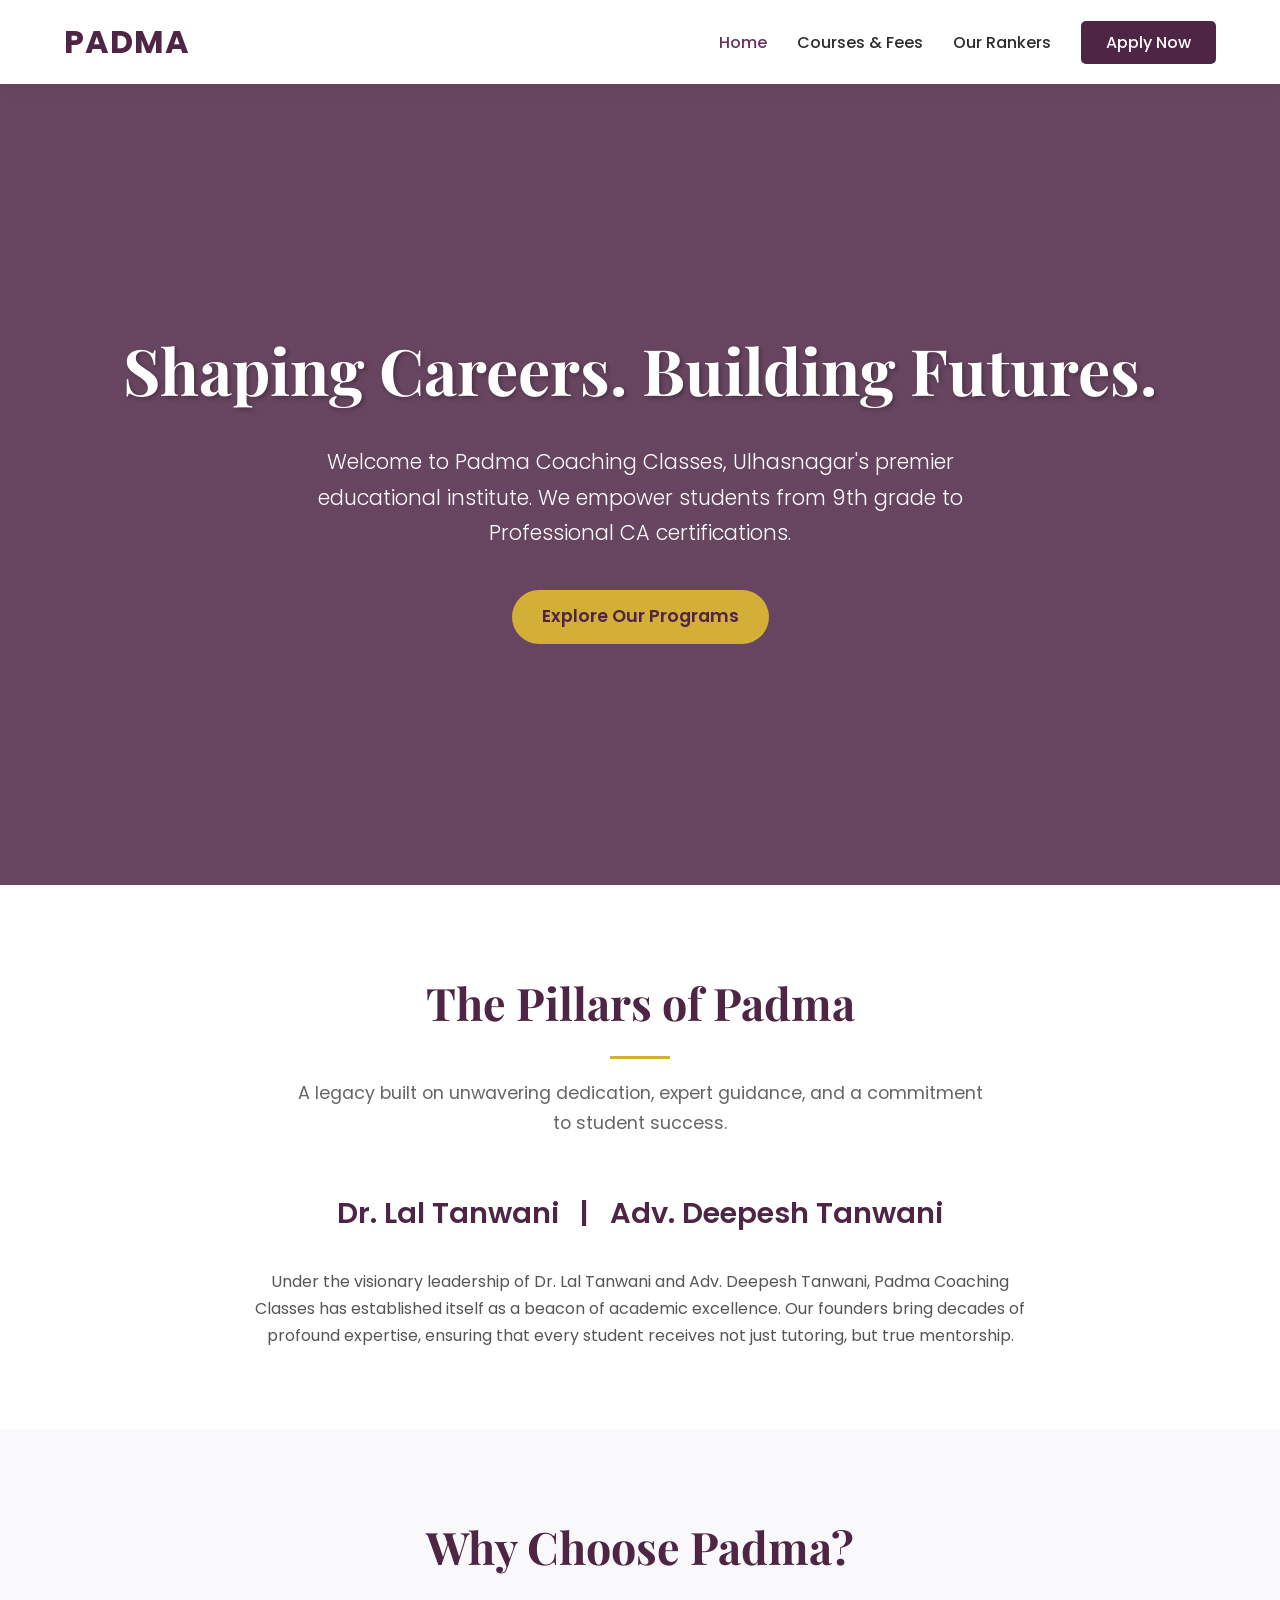
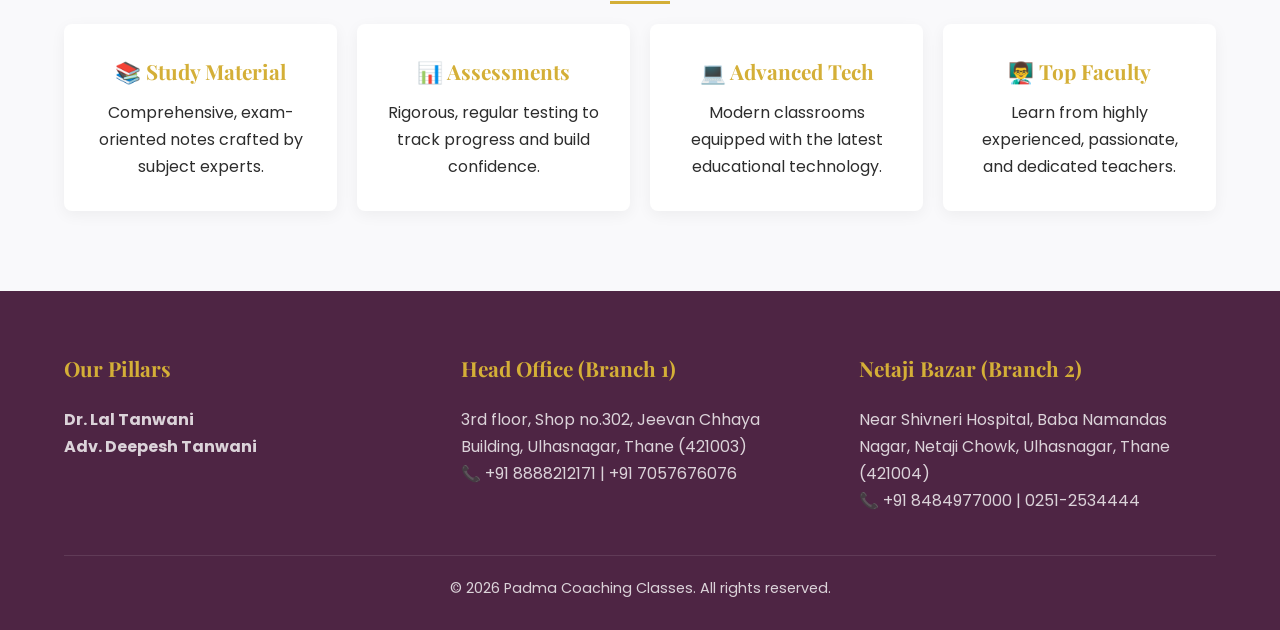
==== index.html @ 33308993 "Add files via upload" ====
<!DOCTYPE html>
<html lang="en">
<head>
    <meta charset="UTF-8">
    <title>Padma Coaching Classes | Legacy of Excellence</title>
    <link rel="stylesheet" href="style.css">
    <style>
        .hero { height: 90vh; display: flex; align-items: center; justify-content: center; text-align: center; background: linear-gradient(rgba(78, 37, 68, 0.85), rgba(78, 37, 68, 0.85)), url('https://images.unsplash.com/photo-1523050854058-8df90110c9f1?ixlib=rb-4.0.3&auto=format&fit=crop&w=1920&q=80') center/cover; color: var(--text-light); }
        .hero h1 { color: var(--text-light); font-size: 4rem; margin-bottom: 20px; text-shadow: 2px 2px 4px rgba(0,0,0,0.3); }
        .hero p { font-size: 1.3rem; max-width: 700px; margin: 0 auto 40px; font-weight: 300; }
        .pillars-section { background-color: white; }
        .pillar-names { font-size: 1.8rem; color: var(--primary); font-weight: 600; text-align: center; margin-bottom: 30px; }
    </style>
</head>
<body>

    <header>
        <div class="logo">PADMA</div>
        <nav>
            <ul>
                <li><a href="index.html" class="active">Home</a></li>
                <li><a href="courses.html">Courses & Fees</a></li>
                <li><a href="rankers.html">Our Rankers</a></li>
                <li><a href="apply.html" class="nav-btn">Apply Now</a></li>
            </ul>
        </nav>
    </header>

    <section class="hero">
        <div>
            <h1>Shaping Careers. Building Futures.</h1>
            <p>Welcome to Padma Coaching Classes, Ulhasnagar's premier educational institute. We empower students from 9th grade to Professional CA certifications.</p>
            <a href="courses.html" class="btn-primary">Explore Our Programs</a>
        </div>
    </section>

    <section class="section-padding pillars-section">
        <h2 class="section-title">The Pillars of Padma</h2>
        <p class="section-subtitle">A legacy built on unwavering dedication, expert guidance, and a commitment to student success.</p>
        
        <div class="pillar-names">
            Dr. Lal Tanwani &nbsp; | &nbsp; Adv. Deepesh Tanwani
        </div>
        <p style="text-align: center; max-width: 800px; margin: 0 auto; color: #555;">
            Under the visionary leadership of Dr. Lal Tanwani and Adv. Deepesh Tanwani, Padma Coaching Classes has established itself as a beacon of academic excellence. Our founders bring decades of profound expertise, ensuring that every student receives not just tutoring, but true mentorship.
        </p>
    </section>

    <section class="section-padding" style="background-color: var(--bg-light);">
        <h2 class="section-title">Why Choose Padma?</h2>
        <div class="grid-4">
            <div class="feature-box">
                <h3 style="color: var(--accent);">📚 Study Material</h3>
                <p>Comprehensive, exam-oriented notes crafted by subject experts.</p>
            </div>
            <div class="feature-box">
                <h3 style="color: var(--accent);">📊 Assessments</h3>
                <p>Rigorous, regular testing to track progress and build confidence.</p>
            </div>
            <div class="feature-box">
                <h3 style="color: var(--accent);">💻 Advanced Tech</h3>
                <p>Modern classrooms equipped with the latest educational technology.</p>
            </div>
            <div class="feature-box">
                <h3 style="color: var(--accent);">👨‍🏫 Top Faculty</h3>
                <p>Learn from highly experienced, passionate, and dedicated teachers.</p>
            </div>
        </div>
    </section>

    <footer>
        <div class="footer-grid">
            <div class="footer-col">
                <h3>Our Pillars</h3>
                <p><strong>Dr. Lal Tanwani</strong></p>
                <p><strong>Adv. Deepesh Tanwani</strong></p>
            </div>
            <div class="footer-col">
                <h3>Head Office (Branch 1)</h3>
                <p>3rd floor, Shop no.302, Jeevan Chhaya Building, Ulhasnagar, Thane (421003)</p>
                <p>📞 +91 8888212171 | +91 7057676076</p>
            </div>
            <div class="footer-col">
                <h3>Netaji Bazar (Branch 2)</h3>
                <p>Near Shivneri Hospital, Baba Namandas Nagar, Netaji Chowk, Ulhasnagar, Thane (421004)</p>
                <p>📞 +91 8484977000 | 0251-2534444</p>
            </div>
        </div>
        <div class="footer-bottom">
            <p>&copy; 2026 Padma Coaching Classes. All rights reserved.</p>
        </div>
    </footer>

</body>
</html>
---- style.css ----
@import url('https://fonts.googleapis.com/css2?family=Playfair+Display:wght@600;700&family=Poppins:wght@300;400;500;600&display=swap');

:root {
    --primary: #4e2544; /* Padma Plum */
    --primary-light: #6b335d;
    --accent: #d4af37; /* Premium Gold */
    --text-dark: #2d2d2d;
    --text-light: #ffffff;
    --bg-light: #f9f9fb;
    --transition: all 0.3s ease;
}

* { margin: 0; padding: 0; box-sizing: border-box; }

body {
    font-family: 'Poppins', sans-serif;
    color: var(--text-dark);
    line-height: 1.7;
    background-color: var(--bg-light);
    padding-top: 75px;
    display: flex;
    flex-direction: column;
    min-height: 100vh;
}

h1, h2, h3, h4 { font-family: 'Playfair Display', serif; color: var(--primary); }
a { text-decoration: none; }

/* Navigation */
header {
    background-color: var(--text-light);
    box-shadow: 0 2px 15px rgba(0,0,0,0.05);
    position: fixed;
    width: 100%;
    top: 0;
    z-index: 1000;
    display: flex;
    justify-content: space-between;
    align-items: center;
    padding: 15px 5%;
}

.logo { font-size: 2rem; font-weight: 700; color: var(--primary); letter-spacing: 1px; }

nav ul { display: flex; list-style: none; gap: 30px; align-items: center; }
nav a { color: var(--text-dark); font-weight: 500; transition: var(--transition); }
nav a:hover, nav a.active { color: var(--primary-light); }
.nav-btn { background-color: var(--primary); color: var(--text-light) !important; padding: 10px 25px; border-radius: 5px; }
.nav-btn:hover { background-color: var(--primary-light); }

/* Buttons */
.btn-primary {
    background-color: var(--accent);
    color: var(--primary);
    padding: 12px 30px;
    font-size: 1.1rem;
    font-weight: 600;
    border-radius: 30px;
    transition: var(--transition);
    border: none;
    cursor: pointer;
    display: inline-block;
    text-align: center;
}
.btn-primary:hover { transform: translateY(-3px); box-shadow: 0 10px 20px rgba(0,0,0,0.15); }
.btn-outline { background: transparent; border: 2px solid var(--primary); color: var(--primary); }
.btn-outline:hover { background: var(--primary); color: var(--text-light); }

/* Layouts & Typography */
.section-padding { padding: 80px 5%; }
.section-title { text-align: center; font-size: 2.8rem; margin-bottom: 20px; }
.section-subtitle { text-align: center; color: #666; margin-bottom: 50px; font-size: 1.1rem; max-width: 700px; margin-left: auto; margin-right: auto; }
.section-title::after { content: ''; display: block; width: 60px; height: 3px; background-color: var(--accent); margin: 15px auto 0; }
.grid-2 { display: grid; grid-template-columns: repeat(auto-fit, minmax(400px, 1fr)); gap: 40px; }
.grid-3 { display: grid; grid-template-columns: repeat(auto-fit, minmax(300px, 1fr)); gap: 30px; }
.grid-4 { display: grid; grid-template-columns: repeat(auto-fit, minmax(200px, 1fr)); gap: 20px; }

/* Cards */
.card {
    background: var(--text-light);
    padding: 40px 30px;
    border-radius: 10px;
    box-shadow: 0 10px 30px rgba(0,0,0,0.04);
    transition: var(--transition);
    border-top: 4px solid var(--primary);
    display: flex;
    flex-direction: column;
    justify-content: space-between;
}
.card:hover { transform: translateY(-10px); box-shadow: 0 15px 40px rgba(0,0,0,0.1); }
.fee-tag { font-size: 1.8rem; color: var(--primary-light); font-weight: 600; margin: 20px 0; }
.fee-tag span { font-size: 1rem; color: #666; font-weight: 400; }

/* Features (Why Choose Us) */
.feature-box { text-align: center; padding: 30px; background: white; border-radius: 8px; box-shadow: 0 4px 15px rgba(0,0,0,0.05); }
.feature-box h3 { margin-bottom: 10px; font-size: 1.3rem; }

/* Forms */
.form-wrapper { max-width: 600px; margin: 0 auto; background: var(--text-light); padding: 50px; border-radius: 10px; box-shadow: 0 15px 40px rgba(0,0,0,0.08); }
.form-group { margin-bottom: 20px; }
.form-group label { display: block; margin-bottom: 8px; font-weight: 500; color: var(--primary); }
.form-control { width: 100%; padding: 12px; border: 1px solid #ccc; border-radius: 5px; font-family: 'Poppins', sans-serif; }
.form-control:focus { outline: none; border-color: var(--primary); }

/* Footer */
footer { background-color: var(--primary); color: rgba(255,255,255,0.8); padding: 60px 5% 30px; margin-top: auto; }
.footer-grid { display: grid; grid-template-columns: repeat(auto-fit, minmax(250px, 1fr)); gap: 40px; margin-bottom: 40px; }
.footer-col h3 { color: var(--accent); margin-bottom: 20px; font-size: 1.3rem; }
.footer-bottom { text-align: center; padding-top: 20px; border-top: 1px solid rgba(255,255,255,0.1); font-size: 0.9rem; }
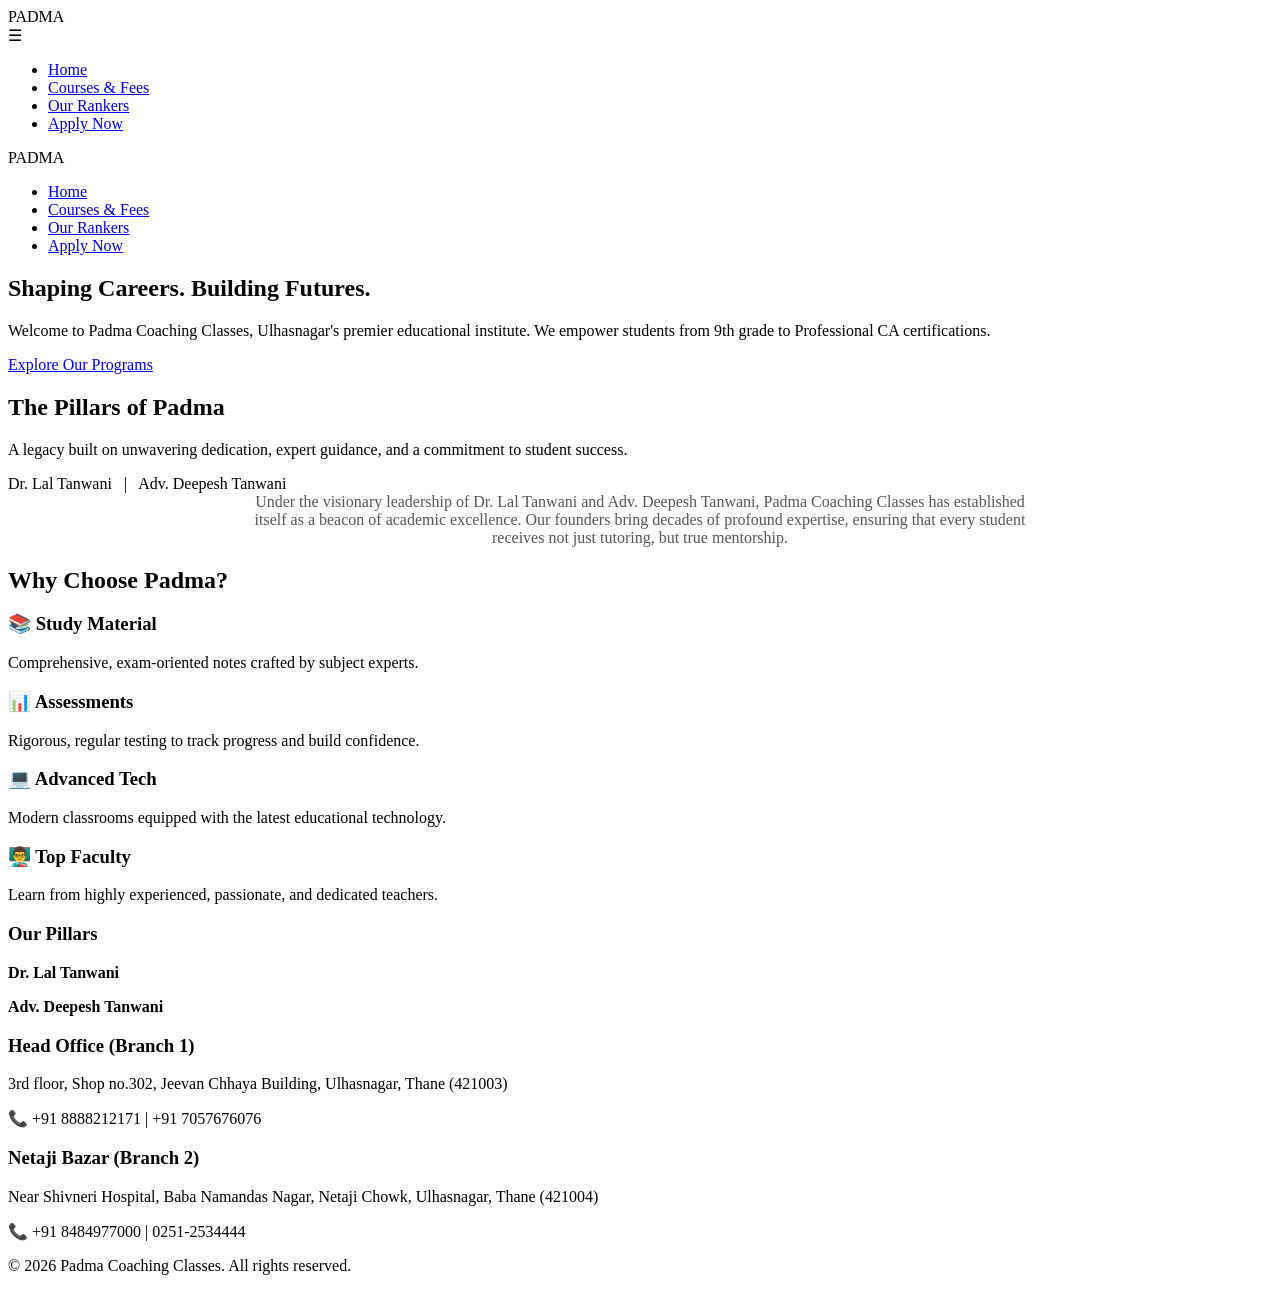
==== commit d5c16a98: "Refactor index.html for improved layout and navigation Updated HTML structure and added a menu toggl" ====
--- a/index.html
+++ b/index.html
@@ -1,17 +1,17 @@
 <!DOCTYPE html>
 <html lang="en">
-<head>
-    <meta charset="UTF-8">
-    <title>Padma Coaching Classes | Legacy of Excellence</title>
-    <link rel="stylesheet" href="style.css">
-    <style>
-        .hero { height: 90vh; display: flex; align-items: center; justify-content: center; text-align: center; background: linear-gradient(rgba(78, 37, 68, 0.85), rgba(78, 37, 68, 0.85)), url('https://images.unsplash.com/photo-1523050854058-8df90110c9f1?ixlib=rb-4.0.3&auto=format&fit=crop&w=1920&q=80') center/cover; color: var(--text-light); }
-        .hero h1 { color: var(--text-light); font-size: 4rem; margin-bottom: 20px; text-shadow: 2px 2px 4px rgba(0,0,0,0.3); }
-        .hero p { font-size: 1.3rem; max-width: 700px; margin: 0 auto 40px; font-weight: 300; }
-        .pillars-section { background-color: white; }
-        .pillar-names { font-size: 1.8rem; color: var(--primary); font-weight: 600; text-align: center; margin-bottom: 30px; }
-    </style>
-</head>
+<header>
+        <div class="logo">PADMA</div>
+        <div class="menu-toggle" onclick="toggleMenu()">☰</div>
+        <nav>
+            <ul id="nav-menu">
+                <li><a href="index.html">Home</a></li>
+                <li><a href="courses.html">Courses & Fees</a></li>
+                <li><a href="rankers.html">Our Rankers</a></li>
+                <li><a href="apply.html" class="nav-btn">Apply Now</a></li>
+            </ul>
+        </nav>
+    </header>
 <body>
 
     <header>
@@ -92,4 +92,6 @@
     </footer>
 
 </body>
-</html>+
+</html>
+
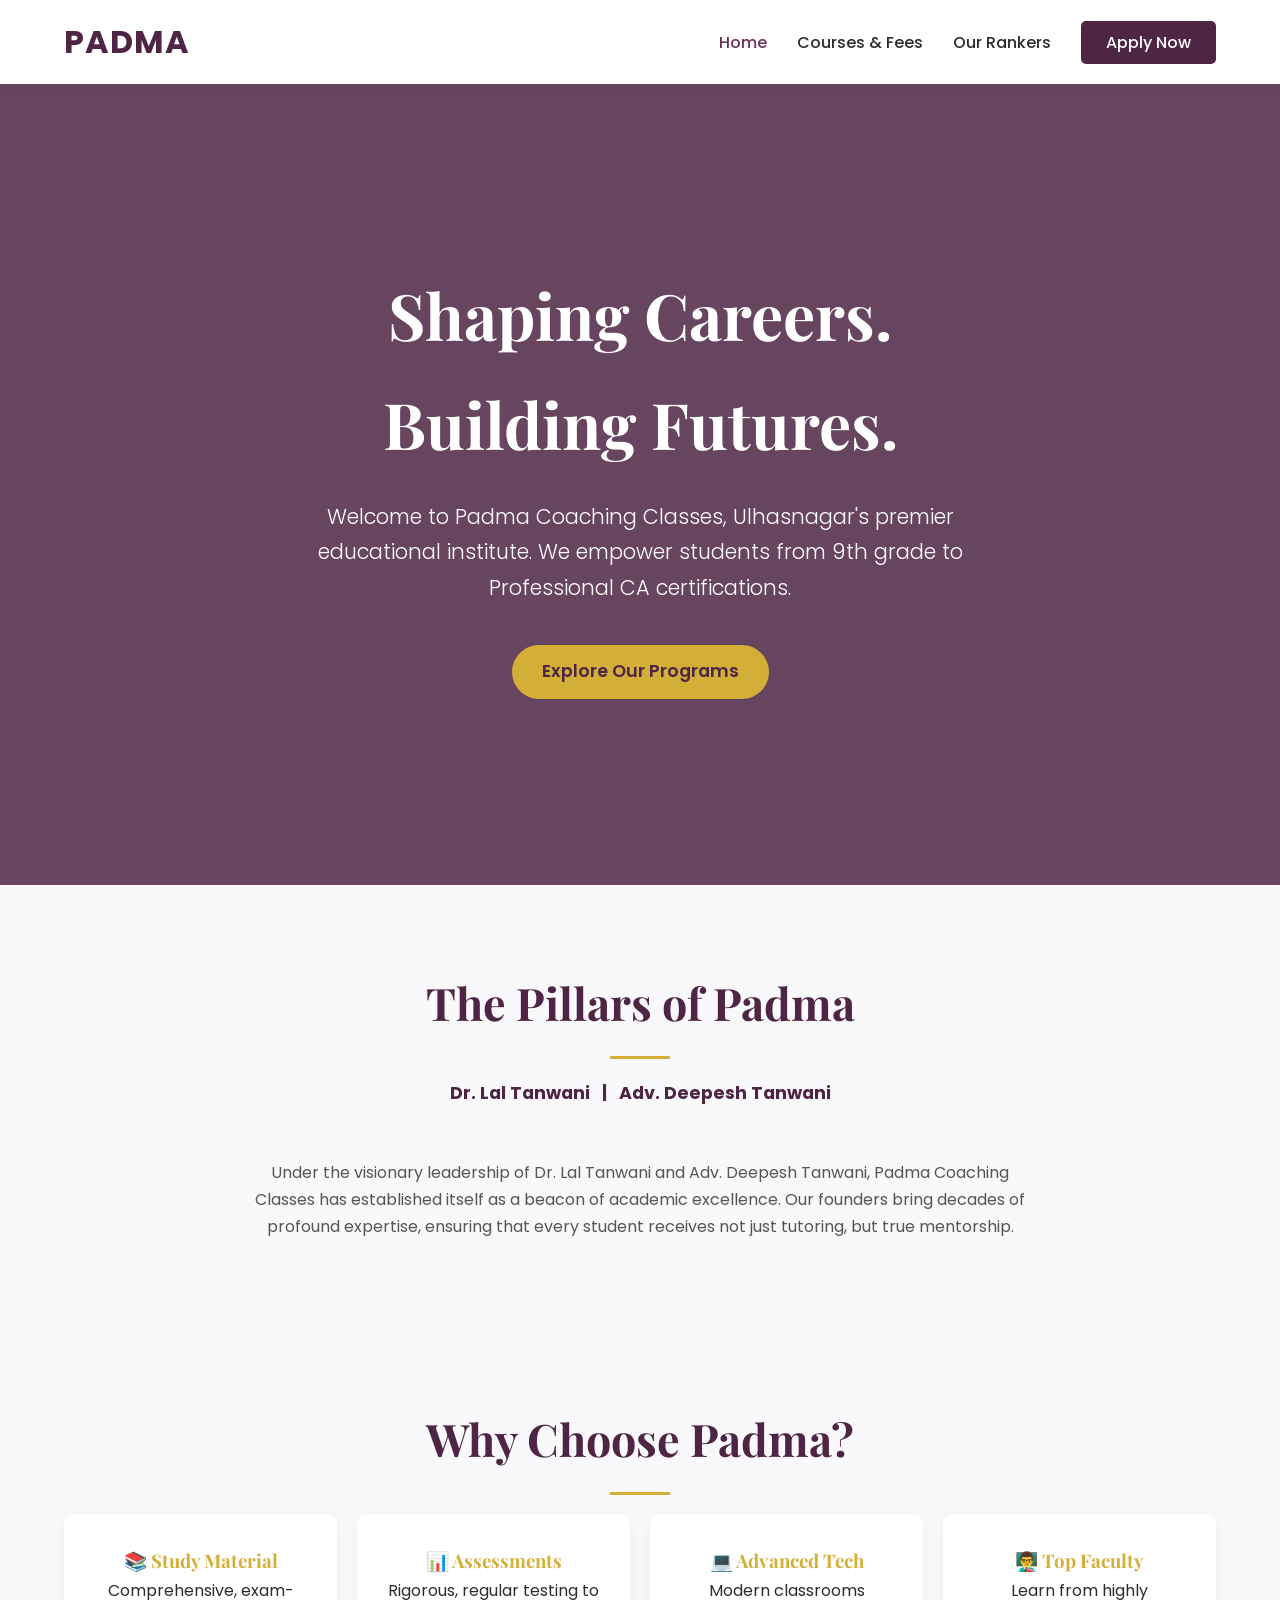
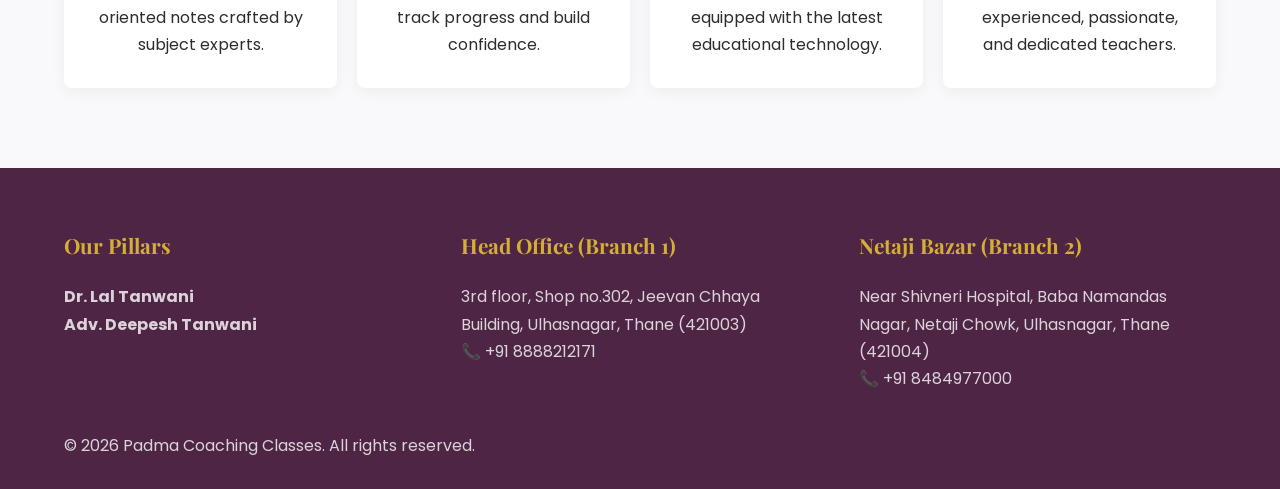
==== commit a9a48917: "Add files via upload" ====
--- a/index.html
+++ b/index.html
@@ -1,23 +1,18 @@
 <!DOCTYPE html>
 <html lang="en">
-<header>
+<head>
+    <meta charset="UTF-8">
+    <meta name="viewport" content="width=device-width, initial-scale=1.0">
+    <title>Padma Coaching Classes | Legacy of Excellence</title>
+    <link rel="stylesheet" href="style.css">
+</head>
+<body>
+
+    <header>
         <div class="logo">PADMA</div>
         <div class="menu-toggle" onclick="toggleMenu()">☰</div>
         <nav>
             <ul id="nav-menu">
-                <li><a href="index.html">Home</a></li>
-                <li><a href="courses.html">Courses & Fees</a></li>
-                <li><a href="rankers.html">Our Rankers</a></li>
-                <li><a href="apply.html" class="nav-btn">Apply Now</a></li>
-            </ul>
-        </nav>
-    </header>
-<body>
-
-    <header>
-        <div class="logo">PADMA</div>
-        <nav>
-            <ul>
                 <li><a href="index.html" class="active">Home</a></li>
                 <li><a href="courses.html">Courses & Fees</a></li>
                 <li><a href="rankers.html">Our Rankers</a></li>
@@ -28,19 +23,15 @@
 
     <section class="hero">
         <div>
-            <h1>Shaping Careers. Building Futures.</h1>
+            <h1>Shaping Careers.<br>Building Futures.</h1>
             <p>Welcome to Padma Coaching Classes, Ulhasnagar's premier educational institute. We empower students from 9th grade to Professional CA certifications.</p>
             <a href="courses.html" class="btn-primary">Explore Our Programs</a>
         </div>
     </section>
 
-    <section class="section-padding pillars-section">
+    <section class="section-padding">
         <h2 class="section-title">The Pillars of Padma</h2>
-        <p class="section-subtitle">A legacy built on unwavering dedication, expert guidance, and a commitment to student success.</p>
-        
-        <div class="pillar-names">
-            Dr. Lal Tanwani &nbsp; | &nbsp; Adv. Deepesh Tanwani
-        </div>
+        <p class="section-subtitle" style="font-weight: bold; color: var(--primary);">Dr. Lal Tanwani &nbsp; | &nbsp; Adv. Deepesh Tanwani</p>
         <p style="text-align: center; max-width: 800px; margin: 0 auto; color: #555;">
             Under the visionary leadership of Dr. Lal Tanwani and Adv. Deepesh Tanwani, Padma Coaching Classes has established itself as a beacon of academic excellence. Our founders bring decades of profound expertise, ensuring that every student receives not just tutoring, but true mentorship.
         </p>
@@ -78,12 +69,12 @@
             <div class="footer-col">
                 <h3>Head Office (Branch 1)</h3>
                 <p>3rd floor, Shop no.302, Jeevan Chhaya Building, Ulhasnagar, Thane (421003)</p>
-                <p>📞 +91 8888212171 | +91 7057676076</p>
+                <p>📞 +91 8888212171</p>
             </div>
             <div class="footer-col">
                 <h3>Netaji Bazar (Branch 2)</h3>
                 <p>Near Shivneri Hospital, Baba Namandas Nagar, Netaji Chowk, Ulhasnagar, Thane (421004)</p>
-                <p>📞 +91 8484977000 | 0251-2534444</p>
+                <p>📞 +91 8484977000</p>
             </div>
         </div>
         <div class="footer-bottom">
@@ -91,7 +82,10 @@
         </div>
     </footer>
 
+    <script>
+        function toggleMenu() {
+            document.getElementById("nav-menu").classList.toggle("show");
+        }
+    </script>
 </body>
-
-</html>
-
+</html>
--- a/style.css
+++ b/style.css
@@ -0,0 +1,112 @@
+@import url('https://fonts.googleapis.com/css2?family=Playfair+Display:wght@600;700&family=Poppins:wght@300;400;500;600&display=swap');
+
+:root {
+    --primary: #4e2544; 
+    --primary-light: #6b335d;
+    --accent: #d4af37; 
+    --text-dark: #2d2d2d;
+    --text-light: #ffffff;
+    --bg-light: #f9f9fb;
+    --transition: all 0.3s ease;
+}
+
+* { margin: 0; padding: 0; box-sizing: border-box; }
+
+body {
+    font-family: 'Poppins', sans-serif;
+    color: var(--text-dark);
+    line-height: 1.7;
+    background-color: var(--bg-light);
+    padding-top: 75px;
+    display: flex;
+    flex-direction: column;
+    min-height: 100vh;
+}
+
+h1, h2, h3, h4 { font-family: 'Playfair Display', serif; color: var(--primary); }
+a { text-decoration: none; }
+
+/* Navigation */
+header {
+    background-color: var(--text-light);
+    box-shadow: 0 2px 15px rgba(0,0,0,0.05);
+    position: fixed;
+    width: 100%;
+    top: 0;
+    z-index: 1000;
+    display: flex;
+    justify-content: space-between;
+    align-items: center;
+    padding: 15px 5%;
+}
+
+.logo { font-size: 2rem; font-weight: 700; color: var(--primary); letter-spacing: 1px; }
+
+.menu-toggle { display: none; font-size: 2rem; color: var(--primary); cursor: pointer; user-select: none; }
+
+nav ul { display: flex; list-style: none; gap: 30px; align-items: center; }
+nav a { color: var(--text-dark); font-weight: 500; transition: var(--transition); }
+nav a:hover, nav a.active { color: var(--primary-light); }
+.nav-btn { background-color: var(--primary); color: var(--text-light) !important; padding: 10px 25px; border-radius: 5px; }
+
+/* Hero Section */
+.hero { 
+    height: 90vh; 
+    display: flex; 
+    align-items: center; 
+    justify-content: center; 
+    text-align: center; 
+    background: linear-gradient(rgba(78, 37, 68, 0.85), rgba(78, 37, 68, 0.85)), url('https://images.unsplash.com/photo-1523050854058-8df90110c9f1?ixlib=rb-4.0.3&auto=format&fit=crop&w=1920&q=80') center/cover; 
+    color: var(--text-light); 
+}
+.hero h1 { color: var(--text-light); font-size: 4rem; margin-bottom: 20px; }
+.hero p { font-size: 1.3rem; max-width: 700px; margin: 0 auto 40px; font-weight: 300; }
+
+/* Buttons */
+.btn-primary { background-color: var(--accent); color: var(--primary); padding: 12px 30px; font-size: 1.1rem; font-weight: 600; border-radius: 30px; border: none; cursor: pointer; display: inline-block; }
+
+/* Layouts & Typography */
+.section-padding { padding: 80px 5%; }
+.section-title { text-align: center; font-size: 2.8rem; margin-bottom: 20px; }
+.section-subtitle { text-align: center; color: #666; margin-bottom: 50px; font-size: 1.1rem; max-width: 700px; margin-left: auto; margin-right: auto; }
+.section-title::after { content: ''; display: block; width: 60px; height: 3px; background-color: var(--accent); margin: 15px auto 0; }
+.grid-2 { display: grid; grid-template-columns: repeat(auto-fit, minmax(400px, 1fr)); gap: 40px; }
+.grid-3 { display: grid; grid-template-columns: repeat(auto-fit, minmax(300px, 1fr)); gap: 30px; }
+.grid-4 { display: grid; grid-template-columns: repeat(auto-fit, minmax(200px, 1fr)); gap: 20px; }
+
+/* Cards & Features */
+.card { background: var(--text-light); padding: 40px 30px; border-radius: 10px; box-shadow: 0 10px 30px rgba(0,0,0,0.04); border-top: 4px solid var(--primary); text-align: center; }
+.fee-tag { font-size: 1.8rem; color: var(--primary-light); font-weight: 600; margin: 20px 0; }
+.fee-tag span { font-size: 1rem; color: #666; font-weight: 400; }
+.feature-box { text-align: center; padding: 30px; background: white; border-radius: 8px; box-shadow: 0 4px 15px rgba(0,0,0,0.05); }
+
+/* Forms */
+.form-wrapper { max-width: 600px; margin: 0 auto; background: var(--text-light); padding: 50px; border-radius: 10px; box-shadow: 0 15px 40px rgba(0,0,0,0.08); }
+.form-group { margin-bottom: 20px; }
+.form-group label { display: block; margin-bottom: 8px; font-weight: 500; color: var(--primary); }
+.form-control { width: 100%; padding: 12px; border: 1px solid #ccc; border-radius: 5px; font-family: 'Poppins', sans-serif; }
+
+/* Footer */
+footer { background-color: var(--primary); color: rgba(255,255,255,0.8); padding: 60px 5% 30px; margin-top: auto; }
+.footer-grid { display: grid; grid-template-columns: repeat(auto-fit, minmax(250px, 1fr)); gap: 40px; margin-bottom: 40px; }
+.footer-col h3 { color: var(--accent); margin-bottom: 20px; font-size: 1.3rem; }
+
+/* =========================================
+   MOBILE RESPONSIVENESS (Media Queries)
+   ========================================= */
+@media (max-width: 768px) {
+    header { padding: 15px 5%; flex-direction: row; justify-content: space-between; }
+    .menu-toggle { display: block; } 
+    nav ul { display: none; flex-direction: column; position: absolute; top: 70px; left: 0; width: 100%; background: white; box-shadow: 0 10px 15px rgba(0,0,0,0.1); padding: 20px 0; gap: 20px; text-align: center; }
+    nav ul.show { display: flex; } 
+    
+    .hero { height: auto; padding: 120px 20px 60px; }
+    .hero h1 { font-size: 2.2rem; margin-bottom: 15px; line-height: 1.3; }
+    .hero p { font-size: 1.1rem; }
+
+    .grid-2, .grid-3, .grid-4, .footer-grid { grid-template-columns: 1fr; gap: 20px; }
+    .section-padding { padding: 50px 5%; }
+    .section-title { font-size: 2rem; }
+    .footer-col { text-align: center; }
+    .form-wrapper { padding: 30px 20px; }
+}
